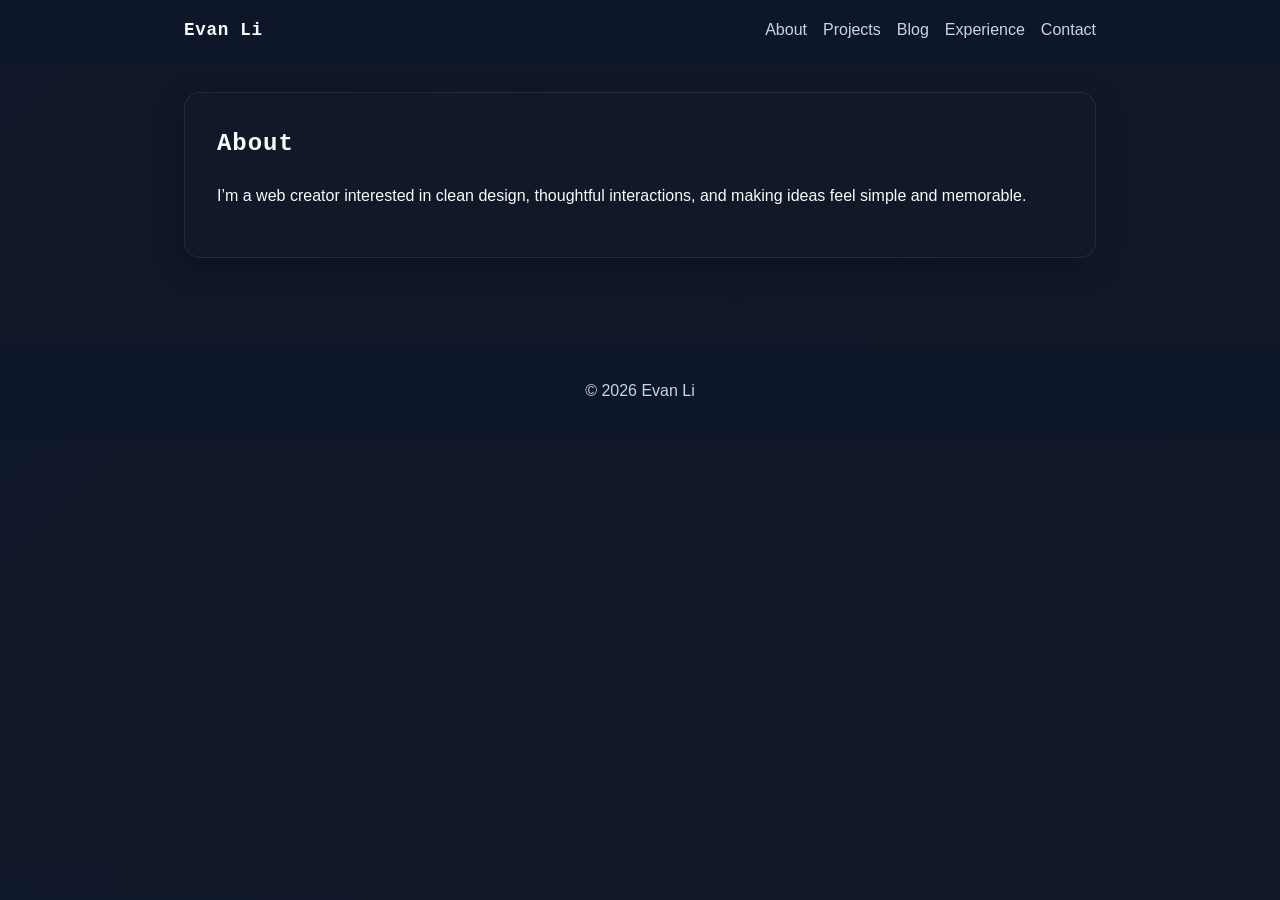
==== about.html @ 309417e7 "Added new pages" ====
<!doctype html>
<html lang="en">
<head>
  <meta charset="utf-8" />
  <meta name="viewport" content="width=device-width, initial-scale=1" />
  <title>About | Evan Li</title>
  <link rel="stylesheet" href="styles.css" />
</head>
<body>
  <header>
    <nav>
      <a href="index.html" class="brand">Evan Li</a>
      <ul class="nav">
        <li><a href="about.html">About</a></li>
        <li><a href="projects.html">Projects</a></li>
        <li><a href="blog.html">Blog</a></li>
        <li><a href="experience.html">Experience</a></li>
        <li><a href="contact.html">Contact</a></li>
      </ul>
    </nav>
  </header>

  <main>
    <section class="page-content">
      <h1>About</h1>
      <p>I’m a web creator interested in clean design, thoughtful interactions, and making ideas feel simple and memorable.</p>
    </section>
  </main>

  <footer>
    <p>&copy; <span id="year"></span> Evan Li</p>
  </footer>

  <script src="main.js" defer></script>
</body>
</html>
---- styles.css ----
:root {
  color-scheme: dark;
  --bg: #0f172a;
  --surface: #111827;
  --surface-2: #1f2937;
  --text: #f8fafc;
  --muted: #cbd5e1;
  --accent: #60a5fa;
  --accent-2: #34d399;
}

* {
  box-sizing: border-box;
}

body {
  margin: 0;
  font-family: "Trebuchet MS", "Comic Sans MS", "Segoe UI", Tahoma, Geneva, Verdana, sans-serif;
  background: linear-gradient(135deg, var(--bg), var(--surface));
  color: var(--text);
  line-height: 1.6;
}

h1,
h2,
.brand {
  font-family: "Courier New", "Lucida Console", monospace;
  letter-spacing: 0.04em;
}

header,
footer {
  background: rgba(15, 23, 42, 0.95);
  backdrop-filter: blur(8px);
}

nav {
  max-width: 960px;
  margin: 0 auto;
  padding: 1rem 1.5rem;
  display: flex;
  justify-content: space-between;
  align-items: center;
}

.brand {
  color: var(--text);
  text-decoration: none;
  font-weight: 700;
  font-size: 1.1rem;
}

.nav {
  list-style: none;
  display: flex;
  gap: 1rem;
  padding: 0;
  margin: 0;
}

.nav a {
  color: var(--muted);
  text-decoration: none;
}

.nav a:hover,
.nav a:focus {
  color: var(--accent);
}

main {
  max-width: 960px;
  margin: 0 auto;
  padding: 2rem 1.5rem 4rem;
}

.hero,
.content,
.contact,
.page-content {
  background: var(--surface);
  border: 1px solid rgba(255, 255, 255, 0.08);
  border-radius: 16px;
  padding: 2rem;
  margin-bottom: 1.5rem;
  box-shadow: 0 10px 30px rgba(0, 0, 0, 0.25);
}

.hero {
  background: linear-gradient(135deg, var(--surface-2), var(--surface));
}

.button {
  display: inline-block;
  margin-top: 1rem;
  padding: 0.75rem 1rem;
  background: var(--accent);
  color: white;
  border-radius: 999px;
  text-decoration: none;
  font-weight: 700;
}

.card-grid {
  display: grid;
  grid-template-columns: repeat(auto-fit, minmax(180px, 1fr));
  gap: 1rem;
  margin-top: 1rem;
}

.card {
  display: block;
  padding: 1rem;
  border-radius: 12px;
  background: var(--surface-2);
  color: var(--text);
  text-decoration: none;
  transition: transform 0.2s ease, border-color 0.2s ease;
  border: 1px solid transparent;
}

.card:hover,
.card:focus {
  transform: translateY(-2px);
  border-color: var(--accent);
}

h1,
h2 {
  margin-top: 0;
}

a {
  color: var(--accent-2);
}

footer {
  text-align: center;
  padding: 1rem 1.5rem;
  color: var(--muted);
}
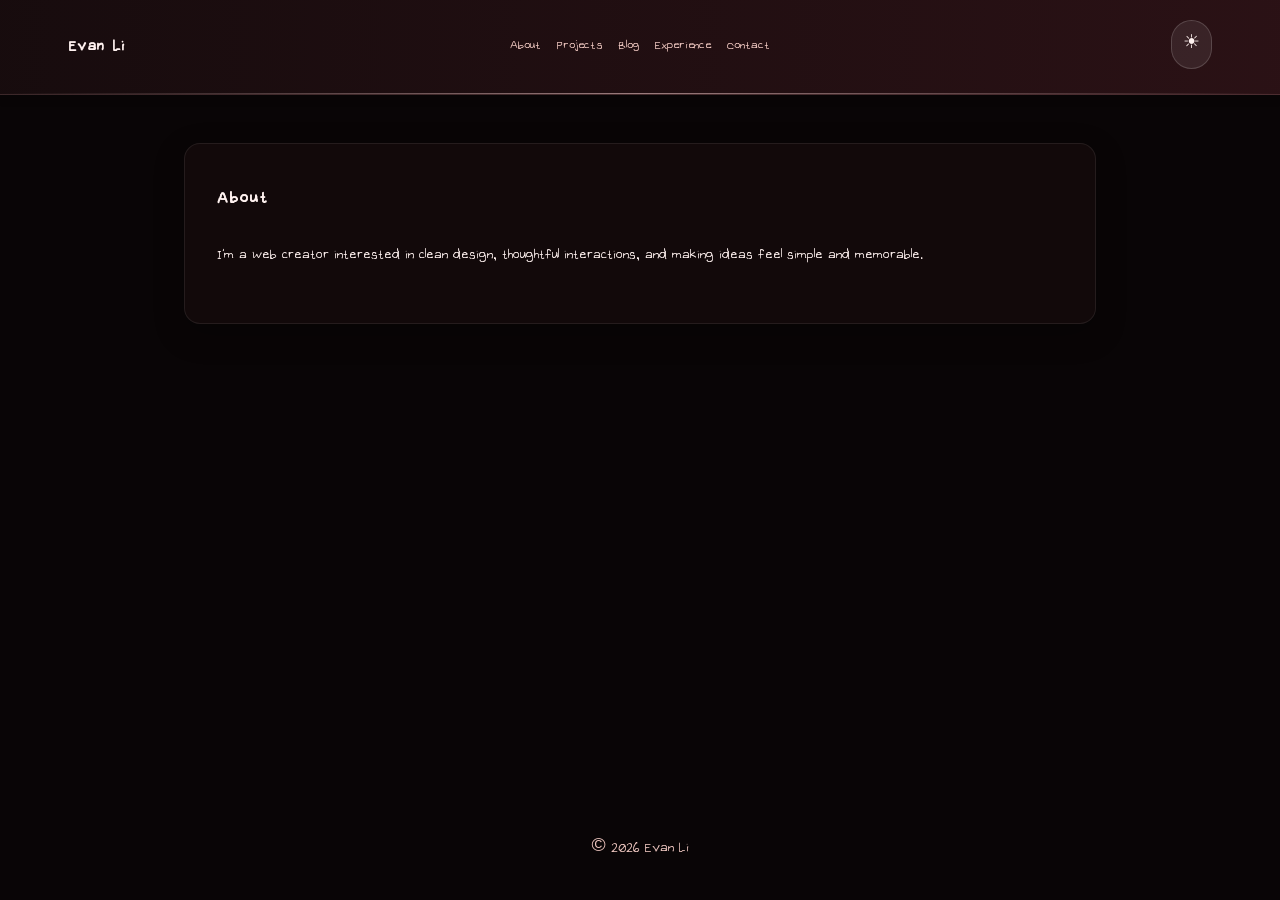
==== commit cadaed23: "Switch extension" ====
--- a/about.html
+++ b/about.html
@@ -17,6 +17,9 @@
         <li><a href="experience.html">Experience</a></li>
         <li><a href="contact.html">Contact</a></li>
       </ul>
+      <button class="theme-toggle" type="button" aria-label="Toggle dark mode">
+        <span class="theme-toggle__label">☀︎</span>
+      </button>
     </nav>
   </header>
 
--- a/styles.css
+++ b/styles.css
@@ -1,45 +1,84 @@
 :root {
   color-scheme: dark;
-  --bg: #0f172a;
-  --surface: #111827;
-  --surface-2: #1f2937;
-  --text: #f8fafc;
-  --muted: #cbd5e1;
-  --accent: #60a5fa;
-  --accent-2: #34d399;
+  --bg: #090506;
+  --surface: #12090a;
+  --surface-2: #1a0f11;
+  --text: #fff2f0;
+  --muted: #f0c8c1;
+  --accent: #b83c41;
+  --accent-2: #9be7a4;
+}
+
+body.light-mode {
+  --bg: #f7ece7;
+  --surface: #fff4ee;
+  --surface-2: #f1ddd3;
+  --text: #2b1814;
+  --muted: #6f5149;
+  --accent: #a0333d;
+  --accent-2: #3f8b45;
 }
 
 * {
   box-sizing: border-box;
 }
 
+@font-face {
+  font-family: 'omori_game2';
+  src: url('OMORI_GAME2 (3).ttf') format('truetype');
+  font-weight: normal;
+  font-style: normal;
+}
+
 body {
   margin: 0;
-  font-family: "Trebuchet MS", "Comic Sans MS", "Segoe UI", Tahoma, Geneva, Verdana, sans-serif;
-  background: linear-gradient(135deg, var(--bg), var(--surface));
-  color: var(--text);
-  line-height: 1.6;
+  min-height: 100vh;
+  display: flex;
+  flex-direction: column;
+  font-family: 'omori_game2', "Trebuchet MS", "Comic Sans MS", "Segoe UI", Tahoma, Geneva, Verdana, sans-serif;
+  background: var(--bg);
+  color: var(--text);
+  line-height: 1.8;
+  font-size: 1.2rem;
 }
 
 h1,
 h2,
 .brand {
-  font-family: "Courier New", "Lucida Console", monospace;
+  font-family: 'omori_game2', "Courier New", "Lucida Console", monospace;
   letter-spacing: 0.04em;
 }
 
-header,
+header {
+  background: linear-gradient(90deg, rgba(24, 12, 14, 0.97), rgba(44, 18, 22, 0.96));
+  backdrop-filter: blur(8px);
+}
+
 footer {
-  background: rgba(15, 23, 42, 0.95);
+  background: var(--bg);
   backdrop-filter: blur(8px);
 }
 
+header {
+  border-bottom: 1px solid rgba(255, 185, 185, 0.16);
+  box-shadow: 0 2px 10px rgba(0, 0, 0, 0.2);
+  margin-bottom: 1rem;
+}
+
+header::after {
+  content: "";
+  display: block;
+  height: 1px;
+  background: linear-gradient(90deg, transparent, rgba(255, 214, 214, 0.55), transparent);
+  margin-top: 0.25rem;
+}
+
 nav {
-  max-width: 960px;
+  max-width: 1200px;
   margin: 0 auto;
-  padding: 1rem 1.5rem;
-  display: flex;
-  justify-content: space-between;
+  padding: 1.25rem 1.75rem;
+  display: grid;
+  grid-template-columns: 1fr auto 1fr;
   align-items: center;
 }
 
@@ -47,7 +86,8 @@
   color: var(--text);
   text-decoration: none;
   font-weight: 700;
-  font-size: 1.1rem;
+  font-size: 1.3rem;
+  justify-self: start;
 }
 
 .nav {
@@ -56,11 +96,13 @@
   gap: 1rem;
   padding: 0;
   margin: 0;
+  justify-self: center;
 }
 
 .nav a {
   color: var(--muted);
   text-decoration: none;
+  font-size: 1.08rem;
 }
 
 .nav a:hover,
@@ -68,10 +110,28 @@
   color: var(--accent);
 }
 
+.theme-toggle {
+  justify-self: end;
+  border: 1px solid rgba(255,255,255,0.16);
+  background: rgba(255,255,255,0.08);
+  color: var(--text);
+  border-radius: 999px;
+  padding: 0.4rem 0.7rem;
+  cursor: pointer;
+  font: inherit;
+}
+
+body.light-mode .theme-toggle {
+  border-color: rgba(0,0,0,0.12);
+  background: rgba(0,0,0,0.06);
+}
+
 main {
+  flex: 1;
   max-width: 960px;
   margin: 0 auto;
   padding: 2rem 1.5rem 4rem;
+  width: 100%;
 }
 
 .hero,
@@ -128,6 +188,11 @@
 h1,
 h2 {
   margin-top: 0;
+  font-size: 1.3rem;
+}
+
+h1 {
+  font-size: 1.45rem;
 }
 
 a {
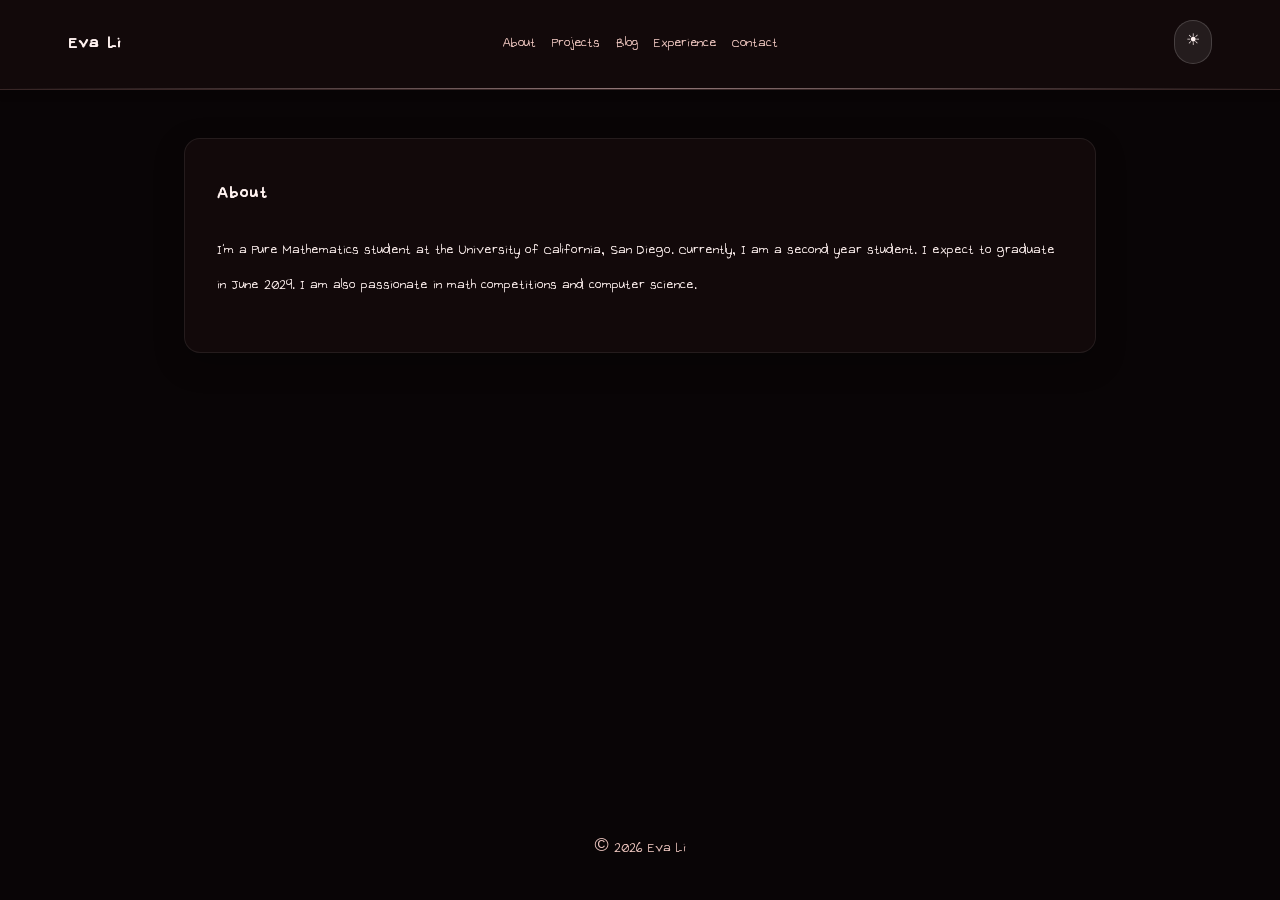
==== commit 52174e3a: "Modern updates" ====
--- a/about.html
+++ b/about.html
@@ -3,13 +3,13 @@
 <head>
   <meta charset="utf-8" />
   <meta name="viewport" content="width=device-width, initial-scale=1" />
-  <title>About | Evan Li</title>
+  <title>About | Eva Li</title>
   <link rel="stylesheet" href="styles.css" />
 </head>
 <body>
   <header>
     <nav>
-      <a href="index.html" class="brand">Evan Li</a>
+      <a href="index.html" class="brand">Eva Li</a>
       <ul class="nav">
         <li><a href="about.html">About</a></li>
         <li><a href="projects.html">Projects</a></li>
@@ -26,12 +26,12 @@
   <main>
     <section class="page-content">
       <h1>About</h1>
-      <p>I’m a web creator interested in clean design, thoughtful interactions, and making ideas feel simple and memorable.</p>
+      <p>I’m a Pure Mathematics student at the University of California, San Diego. Currently, I am a second year student. I expect to graduate in June 2029. I am also passionate in math competitions and computer science.</p>
     </section>
   </main>
 
   <footer>
-    <p>&copy; <span id="year"></span> Evan Li</p>
+    <p>&copy; <span id="year"></span> Eva Li</p>
   </footer>
 
   <script src="main.js" defer></script>
--- a/styles.css
+++ b/styles.css
@@ -50,8 +50,9 @@
 }
 
 header {
-  background: linear-gradient(90deg, rgba(24, 12, 14, 0.97), rgba(44, 18, 22, 0.96));
+  background: var(--surface);
   backdrop-filter: blur(8px);
+  transition: background 0.2s ease;
 }
 
 footer {
@@ -80,13 +81,14 @@
   display: grid;
   grid-template-columns: 1fr auto 1fr;
   align-items: center;
+  min-height: 3.5rem;
 }
 
 .brand {
   color: var(--text);
   text-decoration: none;
   font-weight: 700;
-  font-size: 1.3rem;
+  font-size: 1.45rem;
   justify-self: start;
 }
 
@@ -102,7 +104,7 @@
 .nav a {
   color: var(--muted);
   text-decoration: none;
-  font-size: 1.08rem;
+  font-size: 1.18rem;
 }
 
 .nav a:hover,
@@ -119,6 +121,7 @@
   padding: 0.4rem 0.7rem;
   cursor: pointer;
   font: inherit;
+  font-size: 1.02rem;
 }
 
 body.light-mode .theme-toggle {
@@ -150,6 +153,76 @@
   background: linear-gradient(135deg, var(--surface-2), var(--surface));
 }
 
+.project-one,
+.project-two,
+.project-three,
+.project-four {
+  border-left-width: 5px;
+}
+
+.project-one {
+  border-left-color: #f2c14e;
+}
+
+.project-one h2 {
+  color: #f2c14e;
+}
+
+.project-two {
+  border-left-color: #78b7e8;
+}
+
+.project-two h2 {
+  color: #78b7e8;
+}
+
+.project-three {
+  border-left-color: #9be7a4;
+}
+
+.project-three h2 {
+  color: #9be7a4;
+}
+
+.project-four {
+  border-left-color: #d9a0ff;
+}
+
+.project-four h2 {
+  color: #d9a0ff;
+}
+
+.education-section,
+.competition-section {
+  font-size: 1.3rem;
+}
+
+.education-section {
+  border-left: 5px solid #9be7a4;
+}
+
+.education-section h2 {
+  color: #9be7a4;
+  font-size: 1.65rem;
+}
+
+.competition-section {
+  border-left: 5px solid #ff9b9b;
+}
+
+.competition-section h2,
+.competition-section h3 {
+  color: #ff9b9b;
+}
+
+.competition-section h2 {
+  font-size: 1.65rem;
+}
+
+.competition-section h3 {
+  font-size: 1.45rem;
+}
+
 .button {
   display: inline-block;
   margin-top: 1rem;
@@ -161,6 +234,44 @@
   font-weight: 700;
 }
 
+.blog-actions {
+  margin-top: 1.5rem;
+}
+
+.passcode-form {
+  display: flex;
+  gap: 0.75rem;
+  flex-wrap: wrap;
+  margin-top: 1rem;
+}
+
+.passcode-form input {
+  padding: 0.7rem 0.9rem;
+  border-radius: 8px;
+  border: 1px solid rgba(255,255,255,0.16);
+  background: var(--surface-2);
+  color: var(--text);
+}
+
+.passcode-form button {
+  padding: 0.7rem 1rem;
+  border: none;
+  border-radius: 8px;
+  background: var(--accent);
+  color: white;
+  cursor: pointer;
+  font: inherit;
+}
+
+.passcode-message {
+  margin-top: 0.75rem;
+  color: var(--accent-2);
+}
+
+.hidden {
+  display: none;
+}
+
 .card-grid {
   display: grid;
   grid-template-columns: repeat(auto-fit, minmax(180px, 1fr));
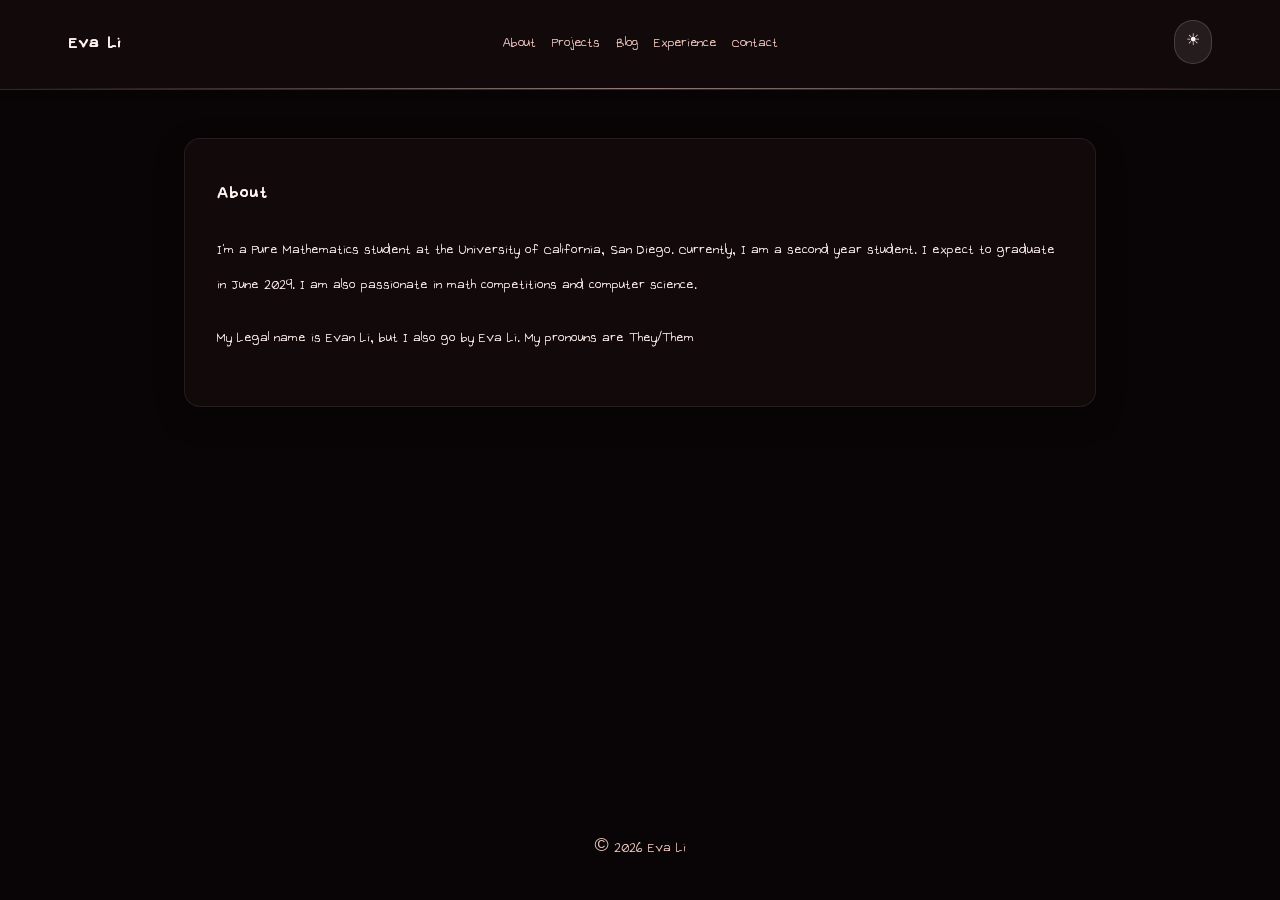
==== commit dd0518a3: "afsbd v" ====
--- a/about.html
+++ b/about.html
@@ -26,7 +26,8 @@
   <main>
     <section class="page-content">
       <h1>About</h1>
-      <p>I’m a Pure Mathematics student at the University of California, San Diego. Currently, I am a second year student. I expect to graduate in June 2029. I am also passionate in math competitions and computer science.</p>
+      <p>I’m a Pure Mathematics student at the University of California, San Diego. Currently, I am a second year student. I expect to graduate in June 2029. I am also passionate in math competitions and computer science. </p>
+      <p>My Legal name is Evan Li, but I also go by Eva Li. My pronouns are They/Them</p>
     </section>
   </main>
 
